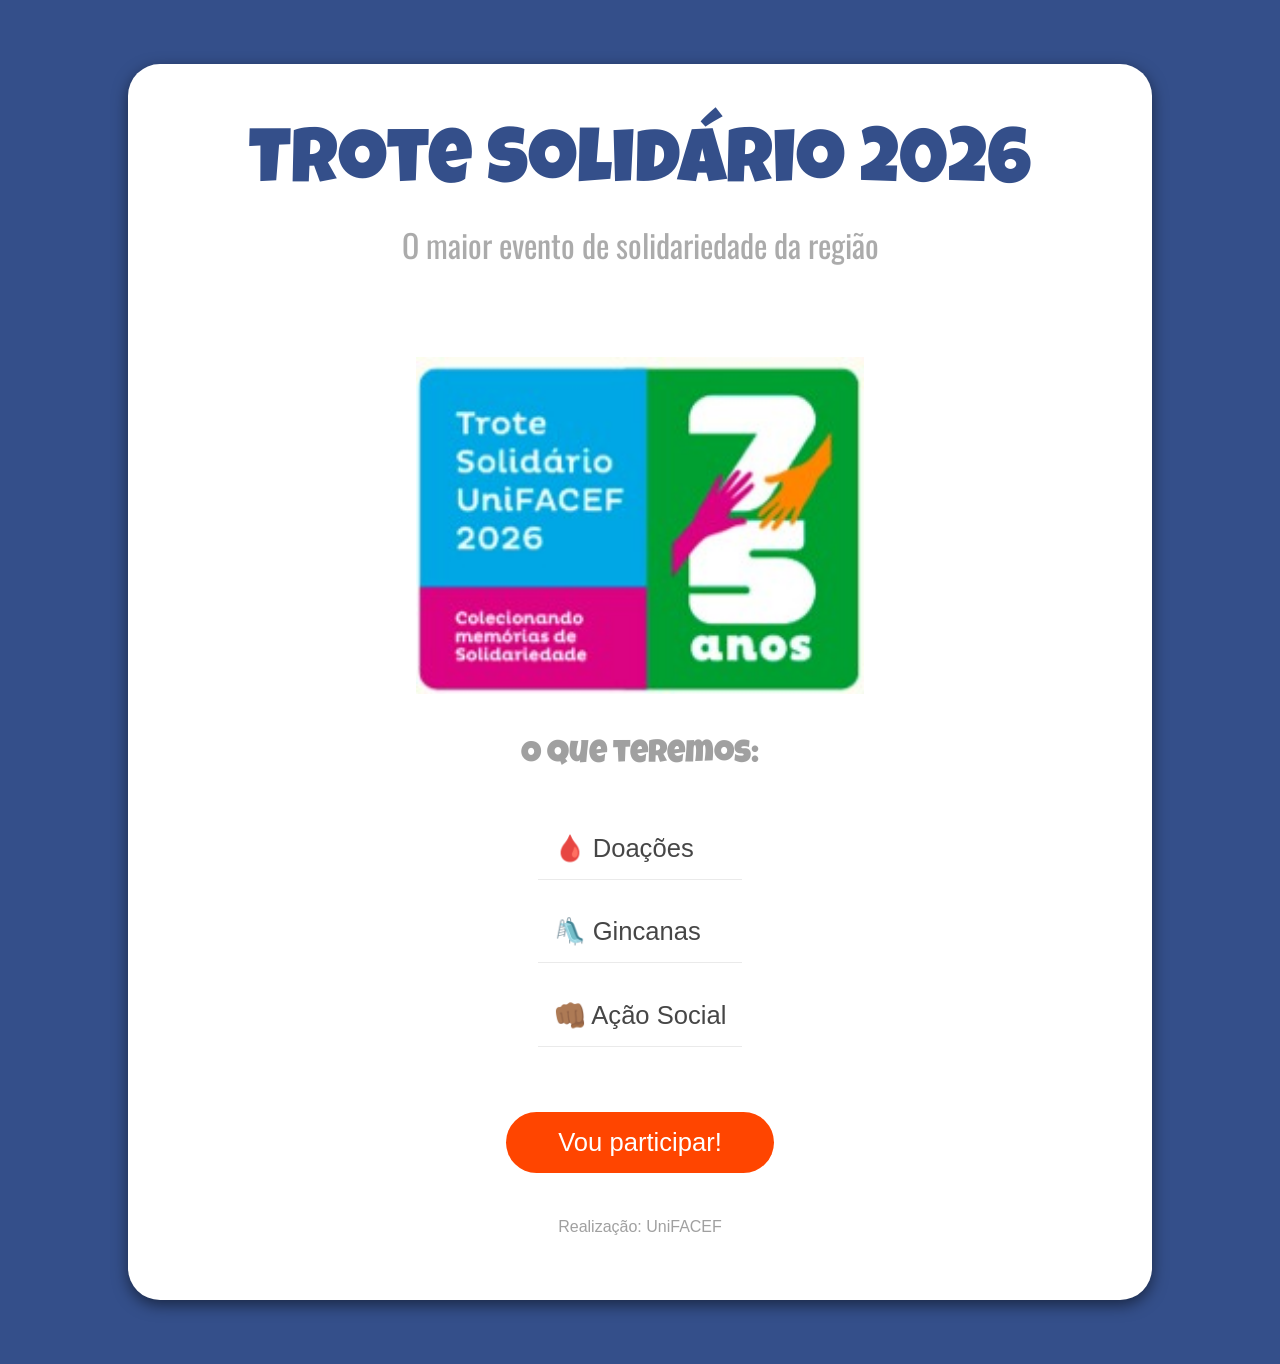
==== Fun-Prog-DEV_WEB/First-Semester/Att-2-TroteSolidário/index.html @ 2a4a9c8f "att1" ====
<!DOCTYPE html>
<html lang="pt-BR">

<head>
    <meta charset="UTF-8">
    <meta name="viewport" content="width=device-width, initial-scale=1.0">
    <title>Trote Solidário</title>

    <link rel="stylesheet" href="style.css">

    <link rel="preconnect" href="https://fonts.googleapis.com">
    <link rel="preconnect" href="https://fonts.gstatic.com" crossorigin>
    <link href="https://fonts.googleapis.com/css2?family=Luckiest+Guy&family=Oswald:wght@200..700&display=swap"
        rel="stylesheet">

</head>

<body>
    <section class="card">
        <header class="header">
            <section>
                <div>
                    <h1 class="trote-title">Trote Solidário 2026</h1>
                    <p class="trote-subtitle">O maior evento de solidariedade da região</p>
                </div>
            </section>
        </header>
        <section class="content-container">
            <div class="image-container">
                <img class="img" src="./images/trote-img.jpeg" alt="">
            </div>
            <div class="desc-title">
                <h2>O que teremos:</h2>
            </div>
            <div class="list-container">
                <ul class="list">
                    <li>🩸 Doações</li>
                    <li>🛝 Gincanas</li>
                    <li>👊🏾 Ação Social</li>
                </ul>
            </div>
            <button class="btn-submit" type="submit">Vou participar!</button>
            <p class="ppp">Realização: UniFACEF</p>
        </section>
    </section>
</body>

</html>
---- Fun-Prog-DEV_WEB/First-Semester/Att-2-TroteSolidário/style.css ----
:root {
    --font-title: "Luckiest Guy", cursive;
    --uni-blue: #344f8a;
    --oswald: "Oswald", sans-serif;
}

* {
    padding: 0;
    margin: 0;
    font-family: Arial, sans-serif;
    text-decoration: none;
    list-style: none;
    transition: 0.2s, smooth;
}

body {
    background-color: var(--uni-blue);
    display: flex;
    flex-direction: column;
    justify-content: center;
    align-items: center;
}

/* Card Section */

.card {
    display: flex;
    flex-direction: column;
    margin: 5%;
    padding: 5%;
    background-color: #fff;
    border-radius: 2rem;
    height: auto;
    width: 70vw;
    box-shadow: 0px 5px 15px rgba(0, 0, 0, 0.5);
}

/* Header Section */

.header {
    display: flex;
    flex-direction: column;
    justify-content: center;
    align-items: center;
    text-align: center;
    margin-bottom: 10%;
}

.trote-title {
    font-family: var(--font-title);
    font-weight: 400;
    font-style: normal;
    font-size: clamp(1.8rem, 6vw, 5rem);
    color: var(--uni-blue);
}

.trote-subtitle {
    font-family: var(--oswald);
    font-optical-sizing: auto;
    font-weight: weight;
    font-style: normal;
    font-size: clamp(1rem, 2.5vw, 3rem);
    color: rgba(150, 150, 150, .8);
    margin-top: 2%;
}

/* Content Section */

.content-container {
    display: flex;
    flex-direction: column;
    align-items: center;
    justify-content: center;
    margin-top: 10% 10%;
}

.image-container {
    display: flex;
    justify-content: center;
    width: 100%;
}

.image-container .img {
    width: 50%;

}

.list-container {
    display: flex;
    flex-direction: column;
    align-items: center;
    color: #000;
    margin-bottom: 5%;
    width: 100%;
}

.list-container .list li{
    font-size: clamp(1rem, 2vw, 2rem);
    margin-bottom: 10%;
    color: rgba(50, 50, 50, 0.9);
    border-bottom: 1px solid rgba(150, 150, 150, .2) ;
    padding: 1rem;
}

.desc-title {
    margin: 5%;
}

.desc-title h2{
    font-family: var(--font-title);
    font-weight: 200;
    font-style: normal;
    font-size: clamp(1rem, 3vw, 2rem);
    color: rgba(150, 150, 150, .9);
}

/* Botão */

.btn-submit{
    padding: 1rem;
    border-radius: 2rem;
    width: 30%;
    font-size: clamp(0.9rem, 2vw, 3rem);
    color: #fff;
    background-color: orangered;
    border: none;
    margin-bottom: 5%;
}

.btn-submit:hover{
    background-color: orange;
    cursor: pointer;
}

.ppp{
    color: rgba(150, 150, 150, .9)
}

/* Media Querry */

@media (max-width: 800px) {
    img {
        width: 80%;
    }
}

@media (max-width: 600px) {
    img {
        width: 100%;
    }
}
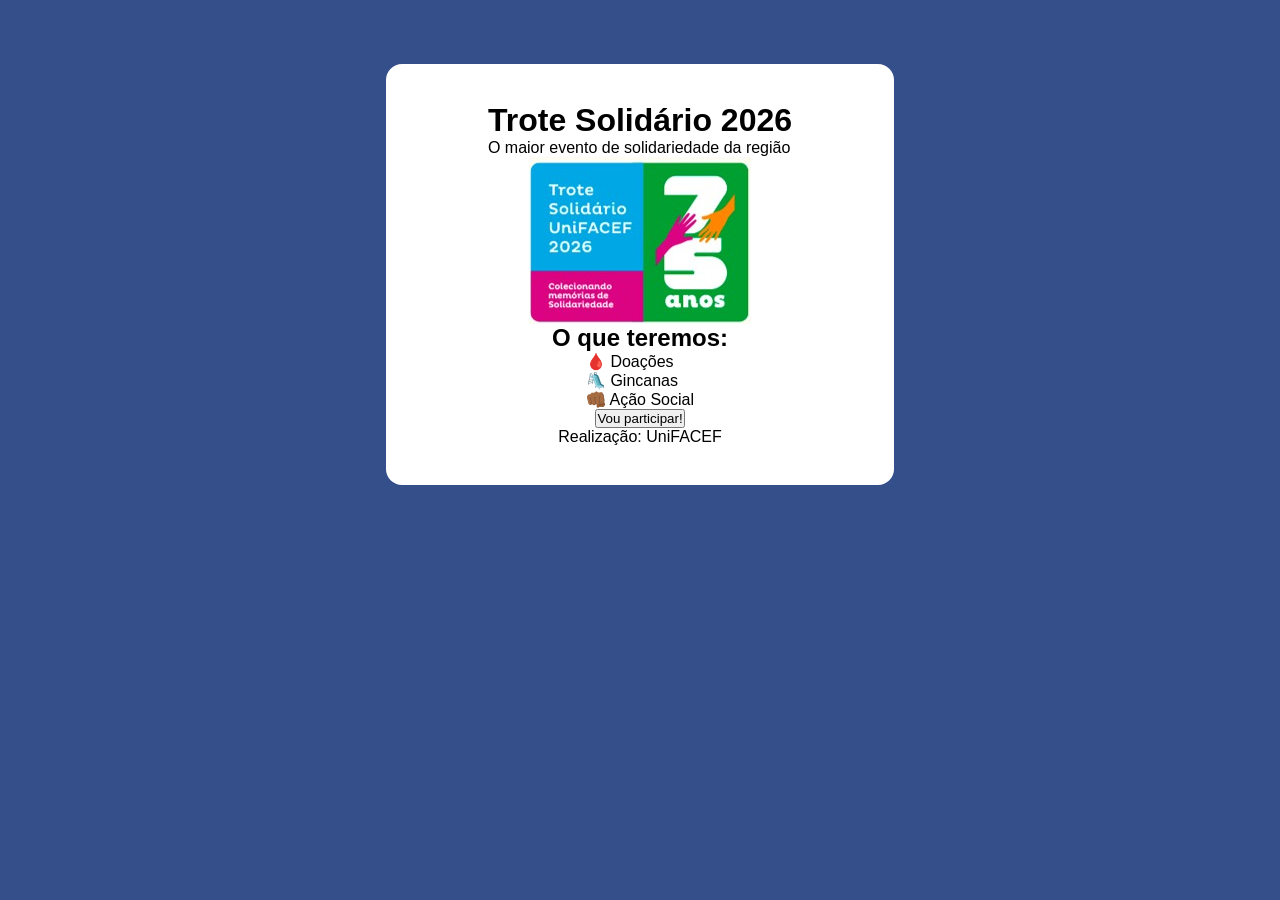
==== commit 280aa638: "reset" ====
--- a/Fun-Prog-DEV_WEB/First-Semester/Att-2-TroteSolidário/index.html
+++ b/Fun-Prog-DEV_WEB/First-Semester/Att-2-TroteSolidário/index.html
@@ -16,33 +16,21 @@
 </head>
 
 <body>
-    <section class="card">
+    <main class="card">
         <header class="header">
-            <section>
-                <div>
-                    <h1 class="trote-title">Trote Solidário 2026</h1>
-                    <p class="trote-subtitle">O maior evento de solidariedade da região</p>
-                </div>
-            </section>
+            <h1 class="trote-title">Trote Solidário 2026</h1>
+            <p class="trote-subtitle">O maior evento de solidariedade da região</p>
         </header>
-        <section class="content-container">
-            <div class="image-container">
-                <img class="img" src="./images/trote-img.jpeg" alt="">
-            </div>
-            <div class="desc-title">
-                <h2>O que teremos:</h2>
-            </div>
-            <div class="list-container">
-                <ul class="list">
-                    <li>🩸 Doações</li>
-                    <li>🛝 Gincanas</li>
-                    <li>👊🏾 Ação Social</li>
-                </ul>
-            </div>
-            <button class="btn-submit" type="submit">Vou participar!</button>
-            <p class="ppp">Realização: UniFACEF</p>
-        </section>
-    </section>
+        <img class="img" src="./images/trote-img.jpeg" alt="">
+        <h2>O que teremos:</h2>
+        <ul class="list">
+            <li>🩸 Doações</li>
+            <li>🛝 Gincanas</li>
+            <li>👊🏾 Ação Social</li>
+        </ul>
+        <button class="btn-submit" type="submit">Vou participar!</button>
+        <p class="ppp">Realização: UniFACEF</p>
+    </main>
 </body>
 
 </html>
--- a/Fun-Prog-DEV_WEB/First-Semester/Att-2-TroteSolidário/style.css
+++ b/Fun-Prog-DEV_WEB/First-Semester/Att-2-TroteSolidário/style.css
@@ -16,136 +16,17 @@
 body {
     background-color: var(--uni-blue);
     display: flex;
-    flex-direction: column;
     justify-content: center;
     align-items: center;
+    margin: 5% auto;
 }
 
-/* Card Section */
-
-.card {
-    display: flex;
-    flex-direction: column;
-    margin: 5%;
-    padding: 5%;
-    background-color: #fff;
-    border-radius: 2rem;
-    height: auto;
-    width: 70vw;
-    box-shadow: 0px 5px 15px rgba(0, 0, 0, 0.5);
-}
-
-/* Header Section */
-
-.header {
-    display: flex;
-    flex-direction: column;
-    justify-content: center;
-    align-items: center;
-    text-align: center;
-    margin-bottom: 10%;
-}
-
-.trote-title {
-    font-family: var(--font-title);
-    font-weight: 400;
-    font-style: normal;
-    font-size: clamp(1.8rem, 6vw, 5rem);
-    color: var(--uni-blue);
-}
-
-.trote-subtitle {
-    font-family: var(--oswald);
-    font-optical-sizing: auto;
-    font-weight: weight;
-    font-style: normal;
-    font-size: clamp(1rem, 2.5vw, 3rem);
-    color: rgba(150, 150, 150, .8);
-    margin-top: 2%;
-}
-
-/* Content Section */
-
-.content-container {
-    display: flex;
+.card{
+    display: inline-flex;
     flex-direction: column;
     align-items: center;
-    justify-content: center;
-    margin-top: 10% 10%;
+    background-color: #fff;
+    border-radius: 1rem;
+    padding: 3%;
+    width: 27rem;
 }
-
-.image-container {
-    display: flex;
-    justify-content: center;
-    width: 100%;
-}
-
-.image-container .img {
-    width: 50%;
-
-}
-
-.list-container {
-    display: flex;
-    flex-direction: column;
-    align-items: center;
-    color: #000;
-    margin-bottom: 5%;
-    width: 100%;
-}
-
-.list-container .list li{
-    font-size: clamp(1rem, 2vw, 2rem);
-    margin-bottom: 10%;
-    color: rgba(50, 50, 50, 0.9);
-    border-bottom: 1px solid rgba(150, 150, 150, .2) ;
-    padding: 1rem;
-}
-
-.desc-title {
-    margin: 5%;
-}
-
-.desc-title h2{
-    font-family: var(--font-title);
-    font-weight: 200;
-    font-style: normal;
-    font-size: clamp(1rem, 3vw, 2rem);
-    color: rgba(150, 150, 150, .9);
-}
-
-/* Botão */
-
-.btn-submit{
-    padding: 1rem;
-    border-radius: 2rem;
-    width: 30%;
-    font-size: clamp(0.9rem, 2vw, 3rem);
-    color: #fff;
-    background-color: orangered;
-    border: none;
-    margin-bottom: 5%;
-}
-
-.btn-submit:hover{
-    background-color: orange;
-    cursor: pointer;
-}
-
-.ppp{
-    color: rgba(150, 150, 150, .9)
-}
-
-/* Media Querry */
-
-@media (max-width: 800px) {
-    img {
-        width: 80%;
-    }
-}
-
-@media (max-width: 600px) {
-    img {
-        width: 100%;
-    }
-}
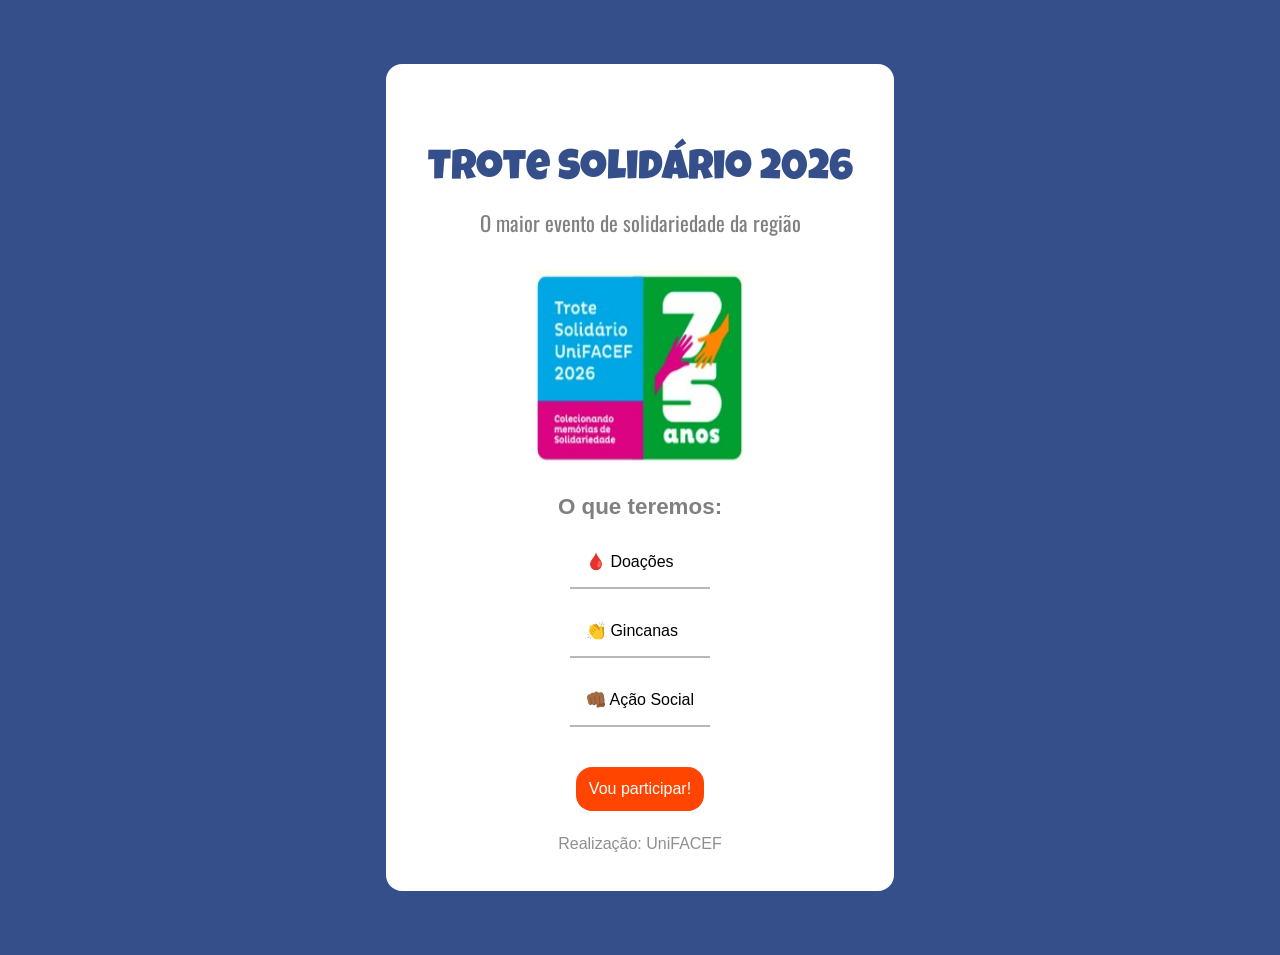
==== commit 217ad695: "Reform" ====
--- a/Fun-Prog-DEV_WEB/First-Semester/Att-2-TroteSolidário/index.html
+++ b/Fun-Prog-DEV_WEB/First-Semester/Att-2-TroteSolidário/index.html
@@ -25,7 +25,7 @@
         <h2>O que teremos:</h2>
         <ul class="list">
             <li>🩸 Doações</li>
-            <li>🛝 Gincanas</li>
+            <li>👏 Gincanas</li>
             <li>👊🏾 Ação Social</li>
         </ul>
         <button class="btn-submit" type="submit">Vou participar!</button>
--- a/Fun-Prog-DEV_WEB/First-Semester/Att-2-TroteSolidário/style.css
+++ b/Fun-Prog-DEV_WEB/First-Semester/Att-2-TroteSolidário/style.css
@@ -29,4 +29,61 @@
     border-radius: 1rem;
     padding: 3%;
     width: 27rem;
+    height: auto;
 }
+
+.header{
+    margin: 2rem auto;
+    text-align: center;
+}
+
+.header .trote-title{
+    font-size: 2.6rem;
+    margin: 1rem auto;
+    color: var(--uni-blue);
+    font-family: var(--font-title);
+    font-weight: 400;
+}
+
+.header .trote-subtitle{
+    font-size: 1.3rem;
+    color: gray;
+    font-family: var(--oswald);
+}
+
+.img{
+    height: 12rem;
+    width: 13rem;
+    margin-bottom: 1rem;
+}
+
+h2{
+    font-size: var(--oswald);
+    font-size: 1.4rem;
+    color: gray;
+    margin: 1rem auto;
+}
+
+.card ul li{
+    padding: 1rem;
+    margin-bottom: 1rem;
+    border-bottom: 2px solid rgba(115, 115, 115, 0.5);
+}
+
+.btn-submit{
+    padding: 0.8rem;
+    border: none;
+    background-color: orangered;
+    border-radius: 1rem;
+    margin: 1.5rem;
+    font-size: 1rem;
+    color: #fff;
+}
+
+.btn-submit:hover{
+    background-color: orange;
+}
+
+.ppp{
+    color: rgba(115, 115, 115, 0.8);
+}
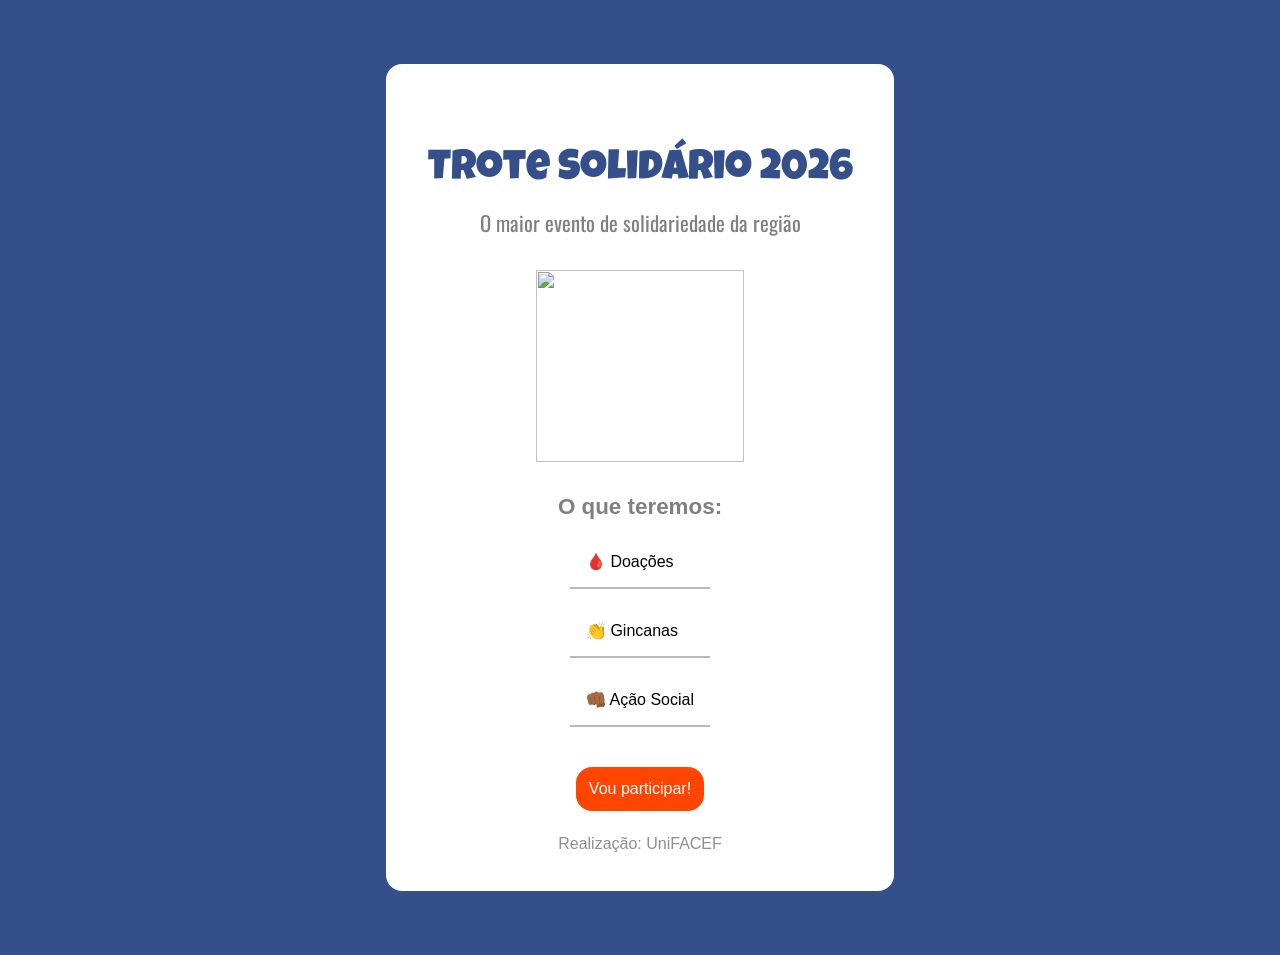
==== commit 15390da5: "fff" ====
--- a/Fun-Prog-DEV_WEB/First-Semester/Att-2-TroteSolidário/index.html
+++ b/Fun-Prog-DEV_WEB/First-Semester/Att-2-TroteSolidário/index.html
@@ -21,7 +21,7 @@
             <h1 class="trote-title">Trote Solidário 2026</h1>
             <p class="trote-subtitle">O maior evento de solidariedade da região</p>
         </header>
-        <img class="img" src="./images/trote-img.jpeg" alt="">
+        <img class="img" src="D:\Usuários\26698\Documents\GitHub\Faculdade_F.P.D.W\Fun-Prog-DEV_WEB\First-Semester\Att-2-TroteSolidário\images\trote-img.jpeg" alt="">
         <h2>O que teremos:</h2>
         <ul class="list">
             <li>🩸 Doações</li>
